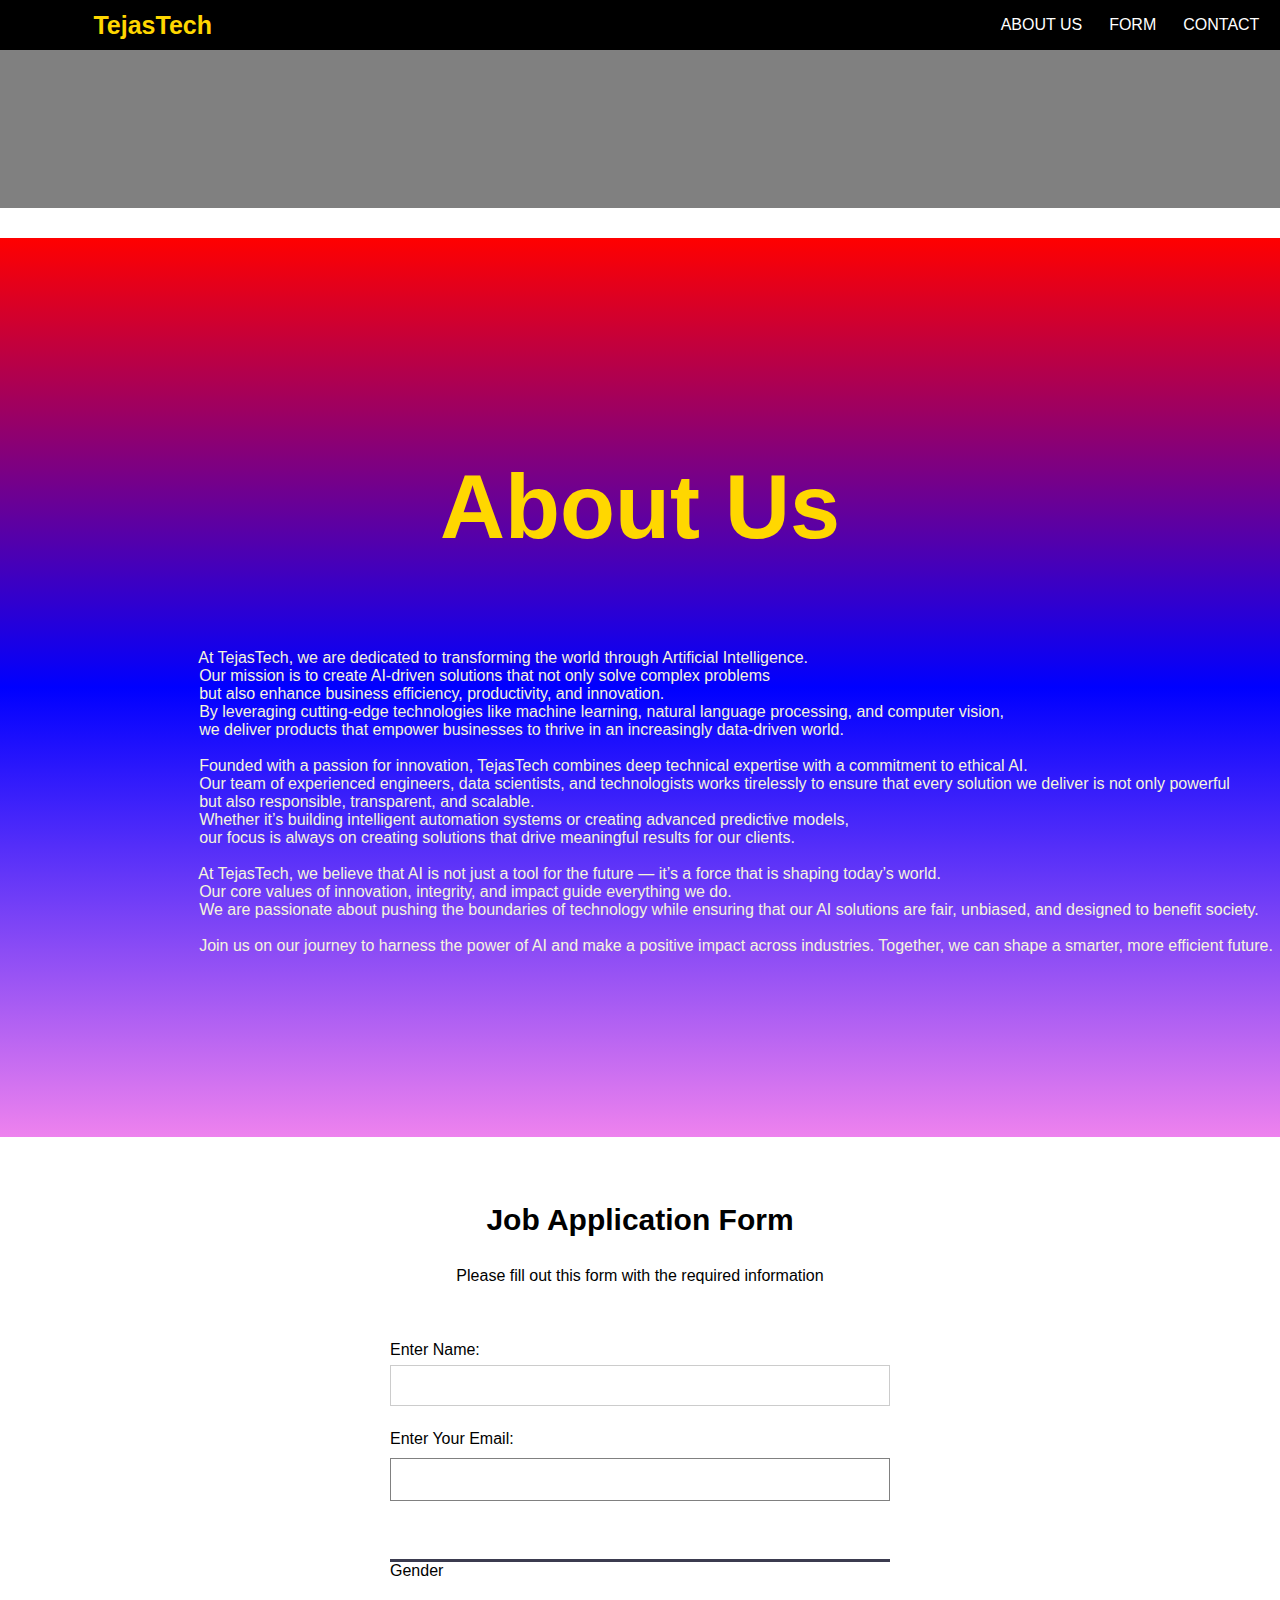
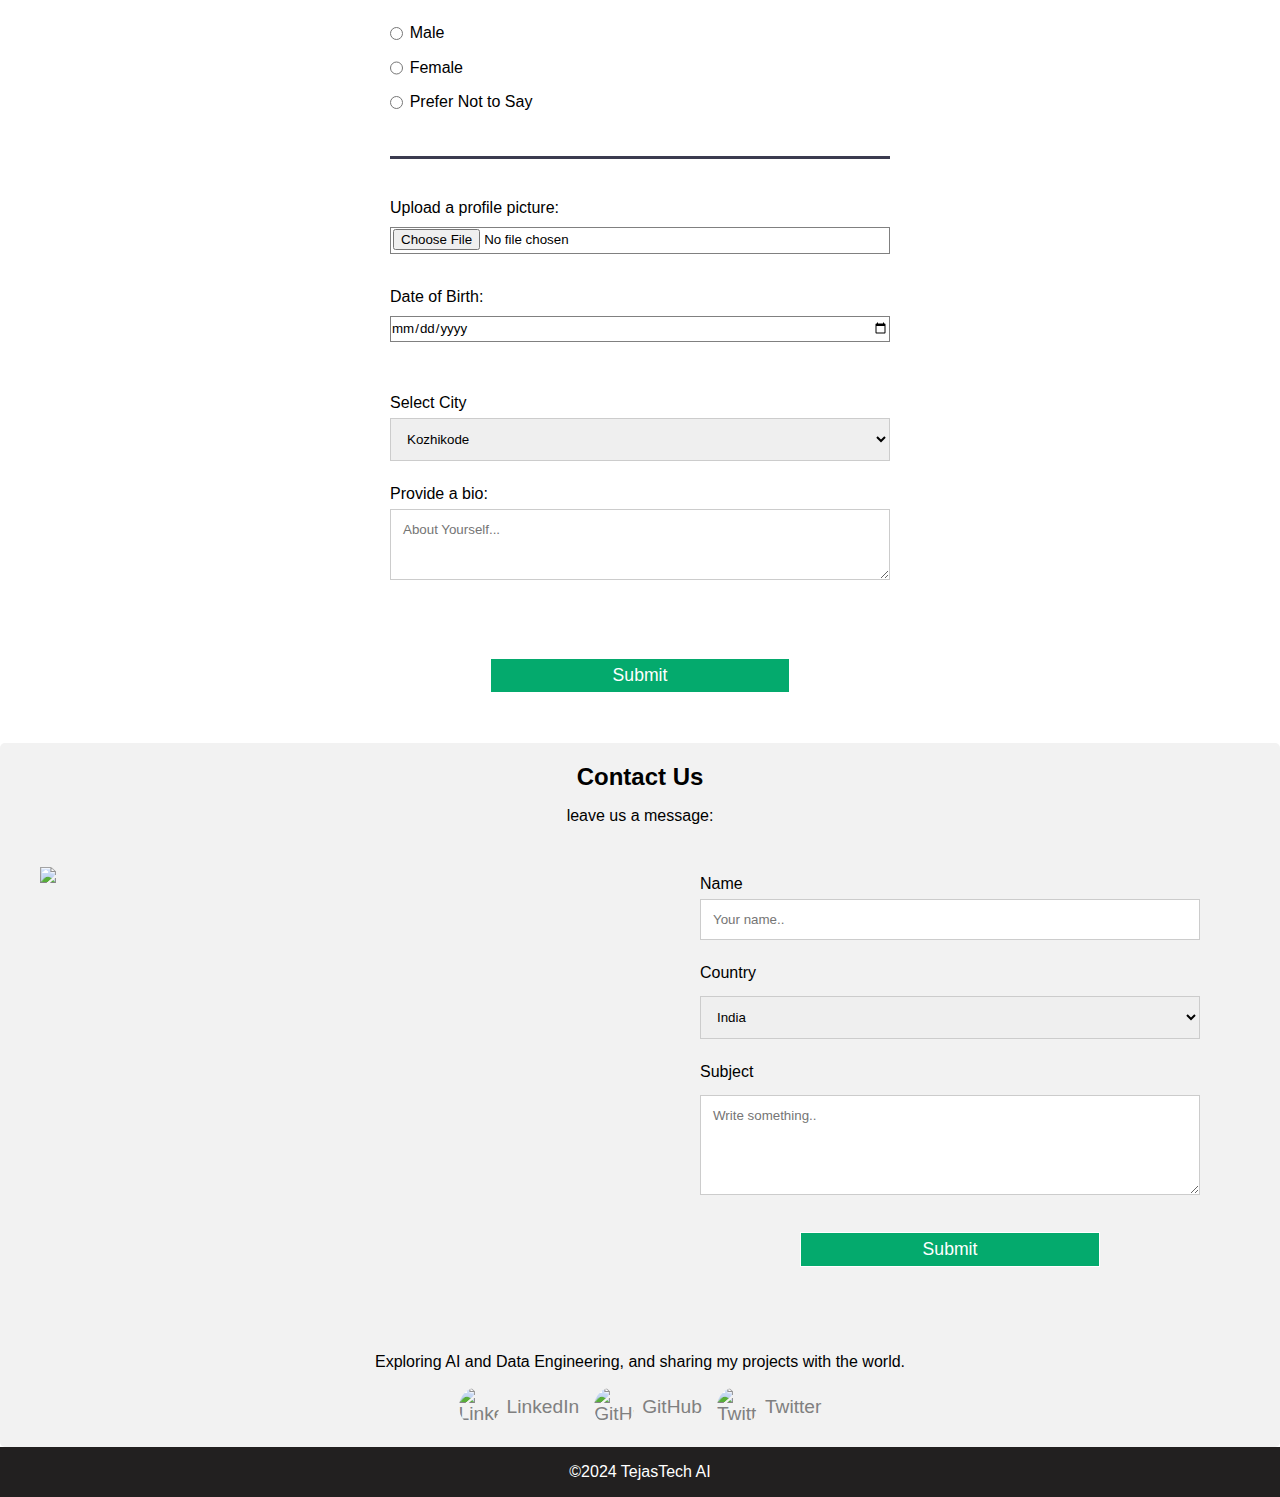
==== index.html @ 49c5ccfa "Update index.html" ====
<!DOCTYPE html>
<html lang="en">
    <head>
        <meta charset="UTF-8">
        <meta name="viewport" content="width=device-width, initial-scale=1.0">
        <title>Job Application</title>
        <link rel="stylesheet" href="job.css">
    </head>
    <body>
        <div class="image-container">
            <img src="https://media.istockphoto.com/id/1346944001/photo/close-up-of-co-workers-stacking-their-hands-together.jpg?s=612x612&w=0&k=20&c=lidJcFUSR3rkMt4B0yoNwH55lz3sth9o2280keqBXGE=">
            <div class="content">
                <h2>Success by Working Together in a Team</h2>
                <p>"Teamwork breeds success by combining diverse talents and perspectives, 
                    turning individual efforts into collective achievements, 
                    and ensuring that together, we reach goals impossible alone."</p>
            </div>
            <header>
                <h1 class="tejas">TejasTech</h1>
              <nav>
                <ul>
                  <li><a href="#about_us"accesskey="a">ABOUT US</a></li>
                  <li><a href="#application-form"accesskey="b">FORM</a></li>
                  <li><a href="#contact_us"accesskey="c">CONTACT </a></li>
                </ul>
              </nav>
              </header>
        </div>
        <div class="about_us"id="about_us">
            <h1>About Us</h1>
            <pre>
                At TejasTech, we are dedicated to transforming the world through Artificial Intelligence.
                Our mission is to create AI-driven solutions that not only solve complex problems 
                but also enhance business efficiency, productivity, and innovation.
                By leveraging cutting-edge technologies like machine learning, natural language processing, and computer vision, 
                we deliver products that empower businesses to thrive in an increasingly data-driven world.

                Founded with a passion for innovation, TejasTech combines deep technical expertise with a commitment to ethical AI. 
                Our team of experienced engineers, data scientists, and technologists works tirelessly to ensure that every solution we deliver is not only powerful 
                but also responsible, transparent, and scalable.
                Whether it’s building intelligent automation systems or creating advanced predictive models, 
                our focus is always on creating solutions that drive meaningful results for our clients.

                At TejasTech, we believe that AI is not just a tool for the future — it’s a force that is shaping today’s world.
                Our core values of innovation, integrity, and impact guide everything we do. 
                We are passionate about pushing the boundaries of technology while ensuring that our AI solutions are fair, unbiased, and designed to benefit society.
            
                Join us on our journey to harness the power of AI and make a positive impact across industries. Together, we can shape a smarter, more efficient future.


                </pre>
        </div><br><br>
        <h1 id="application-form">Job Application Form</h1>
        <p>Please fill out this form with the required information</p>
        <form action="">
                <fieldset>
                    <label for="last-name">Enter Name: <input id="last-name" name="last-name" type="text" required /></label>
                    <label for="email">Enter Your Email: <input id="email"name="email" type="email" required /></label><br>
                    </fieldset>
                    <fieldset>
                        <legend>Gender</legend>
                        <label for="gender"><input id="gender" type="radio" name="male" class="inline">Male</label>
                        <label for="gender"><input id="gender" type="radio" name="female" class="inline">Female</label>
                        <label for="gender"><input id="gender" type="radio" name="Prefer not to say" class="inline">Prefer Not to Say</label>
                    </fieldset>
                      <fieldset>
                    <label for="profile-picture">Upload a profile picture:<input id="profile-picture" type="file"name="file" /></label><br>
                    <label for="birthday">Date of Birth:<input type="date" id="birthday" name="birthday" /></label><br><br>
                    <label for="address">Select City
                        <select>
                            <option value="kozhikode">Kozhikode</option>
                            <option value="Agra">Agra</option>
                            <option value="Milan">Milan</option>
                            <option value="newyork">New York</option>
                            <option value="Manchester">Manchester</option>
                            <option value="Jalandhar">Jalandhar</option>
                            <option value="Mumbai">Mumbai</option>
                        </select>
                    </label>
                    <label for="bio">Provide a bio:
                    <textarea id="bio" name="bio" rows="3" cols="30"placeholder="About Yourself..."></textarea>
                    </label>
                </fieldset>
                <input type="submit" value="Submit" />
            </fieldset>
        </form>
        <div class="container"id="contact_us">
            <div style="text-align:center">
                <h2>Contact Us</h2>
                <p>leave us a message:</p>
            </div>
            <div class="row">
                <div class="column">
                    <img src="https://burst.shopifycdn.com/photos/contact-us-image.jpg?width=1000&format=pjpg&exif=0&iptc=0"style="width:100%">
                </div>
                <div class="column">
                    <form action>
                        <label for="name">Name<input type="text" id="name" name="name"placeholder="Your name.." required></label> 
                        <label for="country">Country</label>
                        <select id="country" name="country">
                            <option value="india">India</option>
                            <option value="australia">Australia</option>
                            <option value="canada">Canada</option>
                            <option value="usa">USA</option>
                        </select>
                        <label for="subject">Subject</label>
                        <textarea id="subject" name="subject"placeholder="Write something.."style="height:100px"></textarea>
                        <input type="submit" value="Submit">
                    </form>
                </div>
            </div>
            <section id="home-section">
                <div class="overlay">
                    
                    <p>Exploring AI and Data Engineering, and sharing my projects with the world.</p>
                    <div class="social-links">
                        <a href="https://www.linkedin.com/in/tejas-tp-/" target="_blank">
                            <img src="https://encrypted-tbn0.gstatic.com/images?q=tbn:ANd9GcRokEYt0yyh6uNDKL8uksVLlhZ35laKNQgZ9g&s" alt="LinkedIn logo" class="social-icon"> LinkedIn
                        </a>
                        <a href="https://github.com/LegendTejas" target="_blank">
                            <img src="https://www.dockhunt.com/_next/image?url=https%3A%2F%2Fdockhunt-images.nyc3.cdn.digitaloceanspaces.com%2F69257cb2-1b88-4d76-ae6b-5ef6469d1a23&w=384&q=75" alt="GitHub logo" class="social-icon"> GitHub
                        </a>
                        <a href="https://x.com/tejastp_09" target="_blank">
                            <img src="https://img.freepik.com/premium-vector/new-twitter-logo-x-2023-twitter-x-logo-official-vector-download_691560-10797.jpg?semt=ais_hybrid" alt="Twitter logo" class="social-icon"> Twitter
                        </a>
                    </div>
                </div>
            </section>  
        </div>
                 <script>
            // Form validation script
            document.getElementById("jobForm").addEventListener("submit", function(event) {
                event.preventDefault(); // Prevent form submission
                
                // Clear previous error messages
                const errorMessages = document.querySelectorAll(".error-message");
                errorMessages.forEach(msg => msg.remove());
                
                let hasError = false;

                // Get all form fields
                const nameField = document.getElementById("last-name");
                const emailField = document.getElementById("email");
                const bioField = document.getElementById("bio");
                const genderFields = document.querySelectorAll('input[name="gender"]');
                const profilePictureField = document.getElementById("profile-picture");
                const dobField = document.getElementById("birthday");
                const cityField = document.getElementById("city");

                // Validation function to show error messages
                function showError(field, message) {
                    const error = document.createElement("p");
                    error.className = "error-message";
                    error.textContent = message;
                    field.parentNode.insertBefore(error, field.nextSibling);
                    hasError = true;
                }

                // Validate each field
                if (!nameField.value.trim()) {
                    showError(nameField, "Please enter your name.");
                }

                if (!emailField.value.trim()) {
                    showError(emailField, "Please enter your email.");
                }

                if (!bioField.value.trim()) {
                    showError(bioField, "Please provide a bio.");
                }

                let genderSelected = false;
                genderFields.forEach(field => {
                    if (field.checked) {
                        genderSelected = true;
                    }
                });
                if (!genderSelected) {
                    showError(genderFields[0].closest('fieldset'), "Please select your gender.");
                }

                if (!profilePictureField.value.trim()) {
                    showError(profilePictureField, "Please upload a profile picture.");
                }

                if (!dobField.value.trim()) {
                    showError(dobField, "Please enter your date of birth.");
                }

                if (!cityField.value.trim()) {
                    showError(cityField, "Please select your city.");
                }

                // If there are no errors, show success message
                if (!hasError) {
                    alert("Form submitted successfully!");
                    // You can add further processing here (e.g., submitting the form to a server)
                }
            });
        </script> 
        <footer><p>©2024 TejasTech AI</p></footer>
        
    </body>
</html>
---- job.css ----
* {
  margin: 0;
  padding: 0;
  font-family: 'Poppins', sans-serif;
}
@media (prefers-reduced-motion: no-preference) {
  * {
    scroll-behavior: smooth;
  }
}
.image-container {
  background-color: grey;
}

.image-container img {
  width: 100%;
  height: 60%;
  opacity: 0.4;
}

.content {
  top: 50%;
  left: 50%;
  transform: translate(1px, -300%);
  color: white;
  font-size: 30px;
  text-align: center;

}

.about_us {
  color: beige;
  padding: 10%;
  border: none;
  font-family: 'Segoe UI', Tahoma, Geneva, Verdana, sans-serif;
  background-image: linear-gradient(red, blue, violet);
}

.about_us h1 {
  font-size: 90px;
}

h1,
p {
  margin: 1em auto;
  text-align: center;
}

h1 {
  color: gold;
  font-size: 25px;
  text-align:center;
}
.tejas{
  margin-right: 60%;
}
header {
  width: 100%;
  height: 50px;
  background-color: #000;
  display: flex;
  justify-content: space-between;
  align-items:center;
  position: fixed;
  top: 0;
}

nav {
  width: 50%;
  max-width: 300px;
  height: 50px;
}

nav ul{
  display: flex;
  justify-content: space-evenly;
  flex-wrap: wrap;
  align-items: center;
  padding-inline-start: 0;
  margin-block: 0;
  height: 100%;
}

nav ul li {
  color: #fff;
  margin: 0 0.2rem;
  padding: 0.2rem;
  display: block;
}

nav ul li:hover {
  color:black;
  cursor: pointer;
  background-color: rgb(242, 242, 242);
}

li a{
  color: inherit;
  text-decoration: none;
}
#application-form {
  color: black;
  font-weight: 790;
  font-size: 30px;
}

form {
  width: 60vw;
  max-width: 500px;
  min-width: 300px;
  margin: 0 auto;
  padding-bottom: 2em;
}

fieldset {
  border: none;
  padding: 2rem 0;
  border-bottom: 3px solid rgb(59, 59, 79);
}

fieldset:last-of-type {
  border-bottom: none;
}

label {
  display: block;
  margin: 0.5rem 0;
}

input,
textarea,
select {
  margin: 10px 0 0 0;
  width: 100%;
  min-height: 2em;
}

input,
textarea {
  background-color: white;
  border: 1px solid grey;
  color: black;
}
input[type="email"]{
padding: 13px;
}
.inline {
  width: unset;
  margin: 0 0.5em 0 0;
  vertical-align: middle;
}

input[type="file"] {
  padding: 1px 2px;
}

.inline {
  display: inline;
}

a {
  color: rgb(0, 174, 255);
}

body {
  font-family: Arial, Helvetica, sans-serif;
}

* {
  box-sizing: border-box;
}

/* Style inputs */
input[type=text],
select,
textarea {
  width: 100%;
  padding: 12px;
  border: 1px solid rgb(204, 204, 204);
  margin-top: 6px;
  margin-bottom: 16px;
  resize: vertical;
}

input[type="submit"] {
  display: block;
  width: 60%;
  margin: 1em auto;
  height: 2em;
  font-size: 1.1rem;
  color: white;
  background-color: rgb(4, 170, 109);
  border-color: white;
  min-width: 300px;
}

input[type=submit]:hover {
  background-color: rgb(69, 160, 73);
}

/* Style the container/contact section */
.container {
  border-radius: 5px;
  background-color: rgb(242, 242, 242);
  padding: 20px;
}

/* Create two columns that float next to eachother */
.column {
  float: left;
  width: 50%;
  margin-top: 6px;
  padding: 20px;
}

/* Clear floats after the columns */
.row:after {
  content: "";
  display: table;
  clear: both;
}
.social-links {
  display: flex;
  gap: 15px;
  justify-content: center;
  margin-top: 1em;
}

.social-links a {
  color: grey;
  font-size: 1.2em;
  text-decoration: none;
  display: flex;
  align-items: center;
  gap: 8px;
  transition: color 0.3s;
}

.social-icon {
  width: 40px;
  height: 40px;
  border-radius: 50%;
}

.social-links a:hover {
  color: red;
}
footer{
  background-color:rgb(34, 32, 32);
  padding: 0.1px;
  color:white;
  text-align: center;
}
.error-message {
    color: red;
    font-size: 0.9em;
    margin-top: 5px;
}
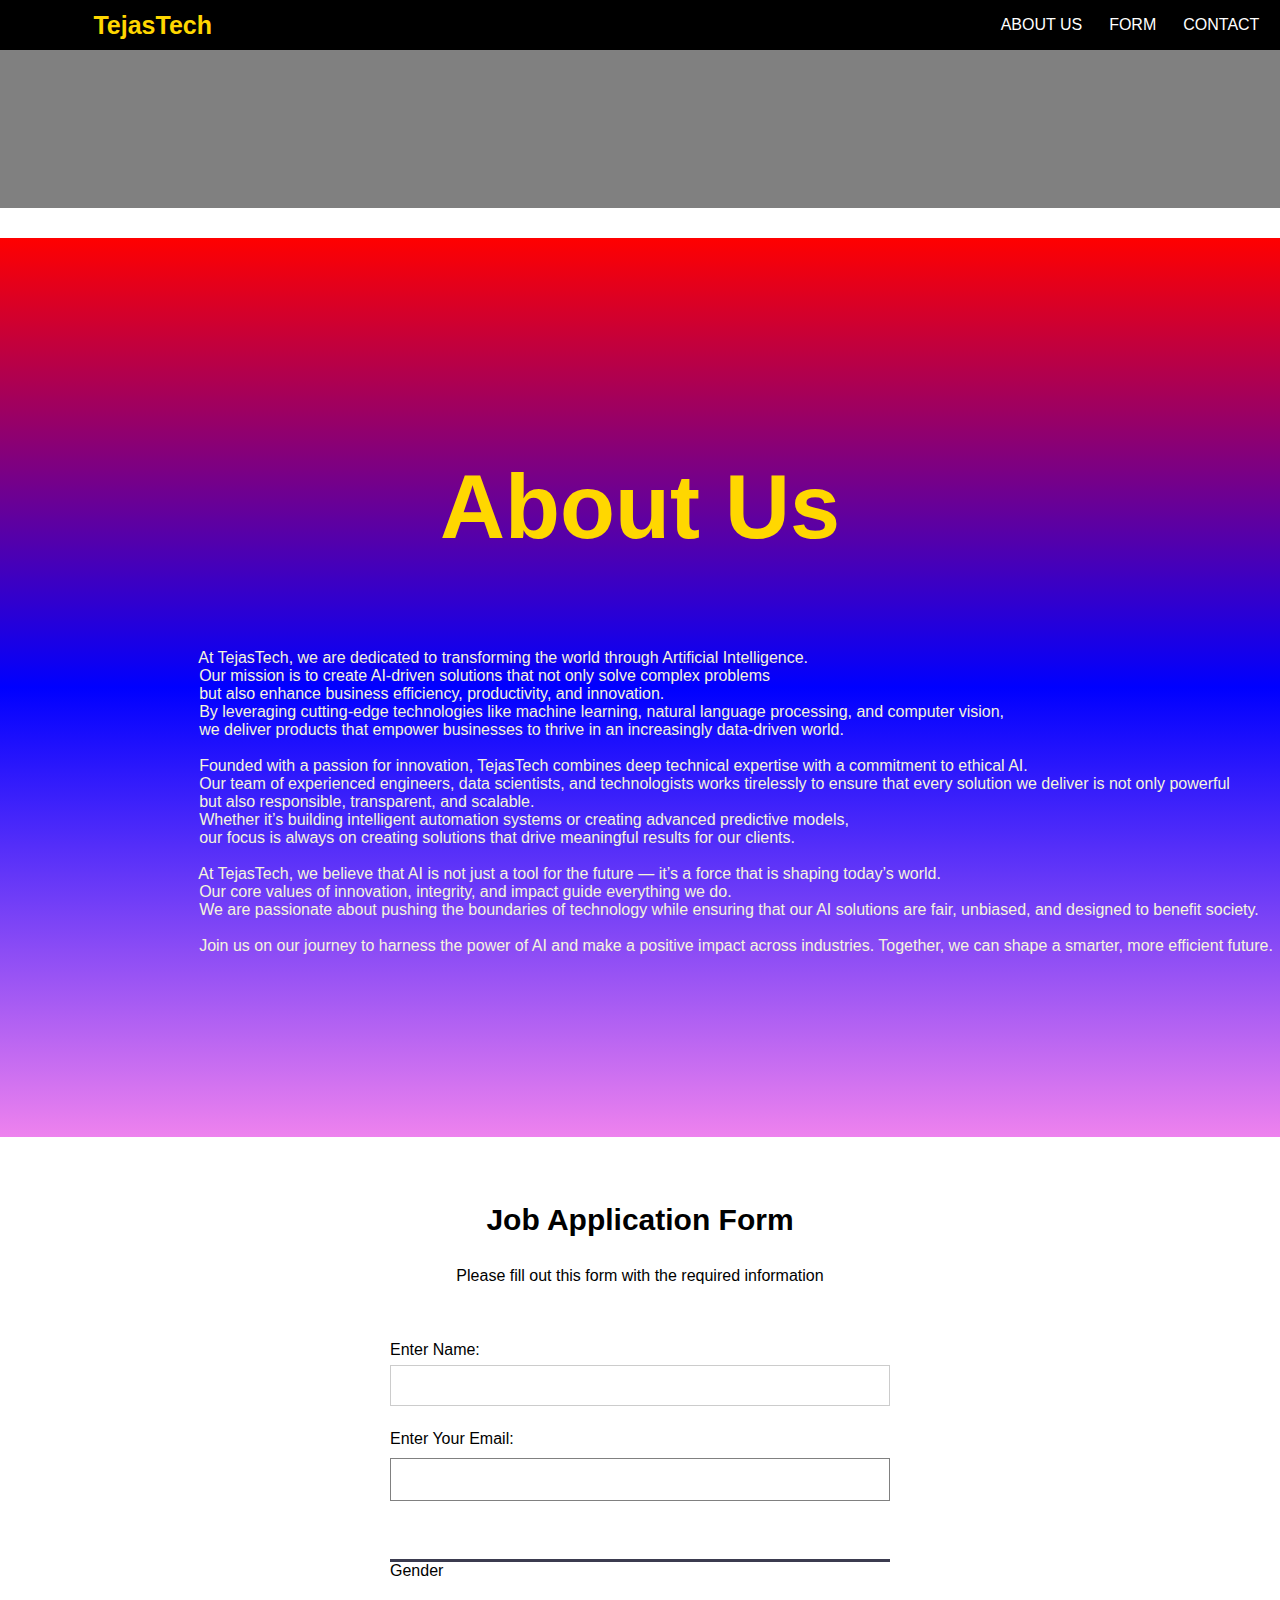
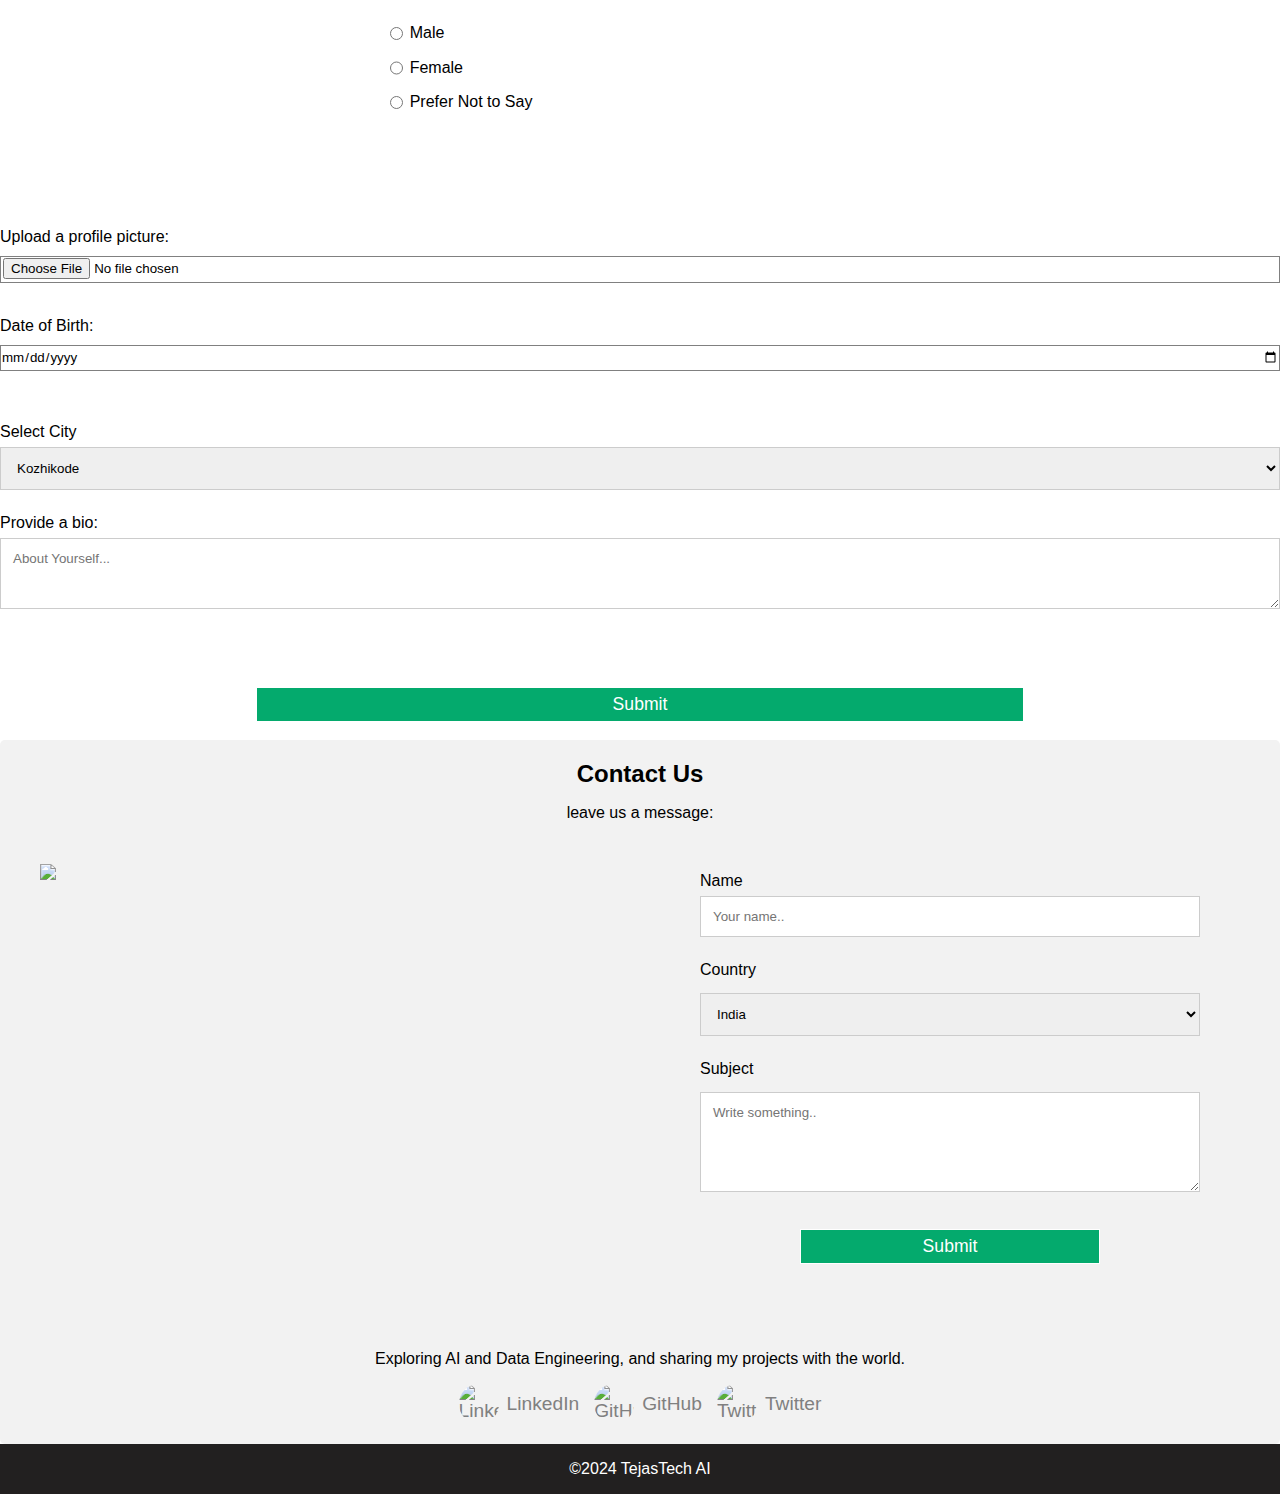
==== commit 7cc47bb3: "Update index.html" ====
--- a/index.html
+++ b/index.html
@@ -59,9 +59,11 @@
                     </fieldset>
                     <fieldset>
                         <legend>Gender</legend>
-                        <label for="gender"><input id="gender" type="radio" name="male" class="inline">Male</label>
-                        <label for="gender"><input id="gender" type="radio" name="female" class="inline">Female</label>
-                        <label for="gender"><input id="gender" type="radio" name="Prefer not to say" class="inline">Prefer Not to Say</label>
+                        <form>
+                        <label for="gender"><input id="gender" type="radio" name="gender" class="inline">Male</label>
+                        <label for="gender"><input id="gender" type="radio" name="gender" class="inline">Female</label>
+                        <label for="gender"><input id="gender" type="radio" name="gender" class="inline">Prefer Not to Say</label>
+                        </form>
                     </fieldset>
                       <fieldset>
                     <label for="profile-picture">Upload a profile picture:<input id="profile-picture" type="file"name="file" /></label><br>
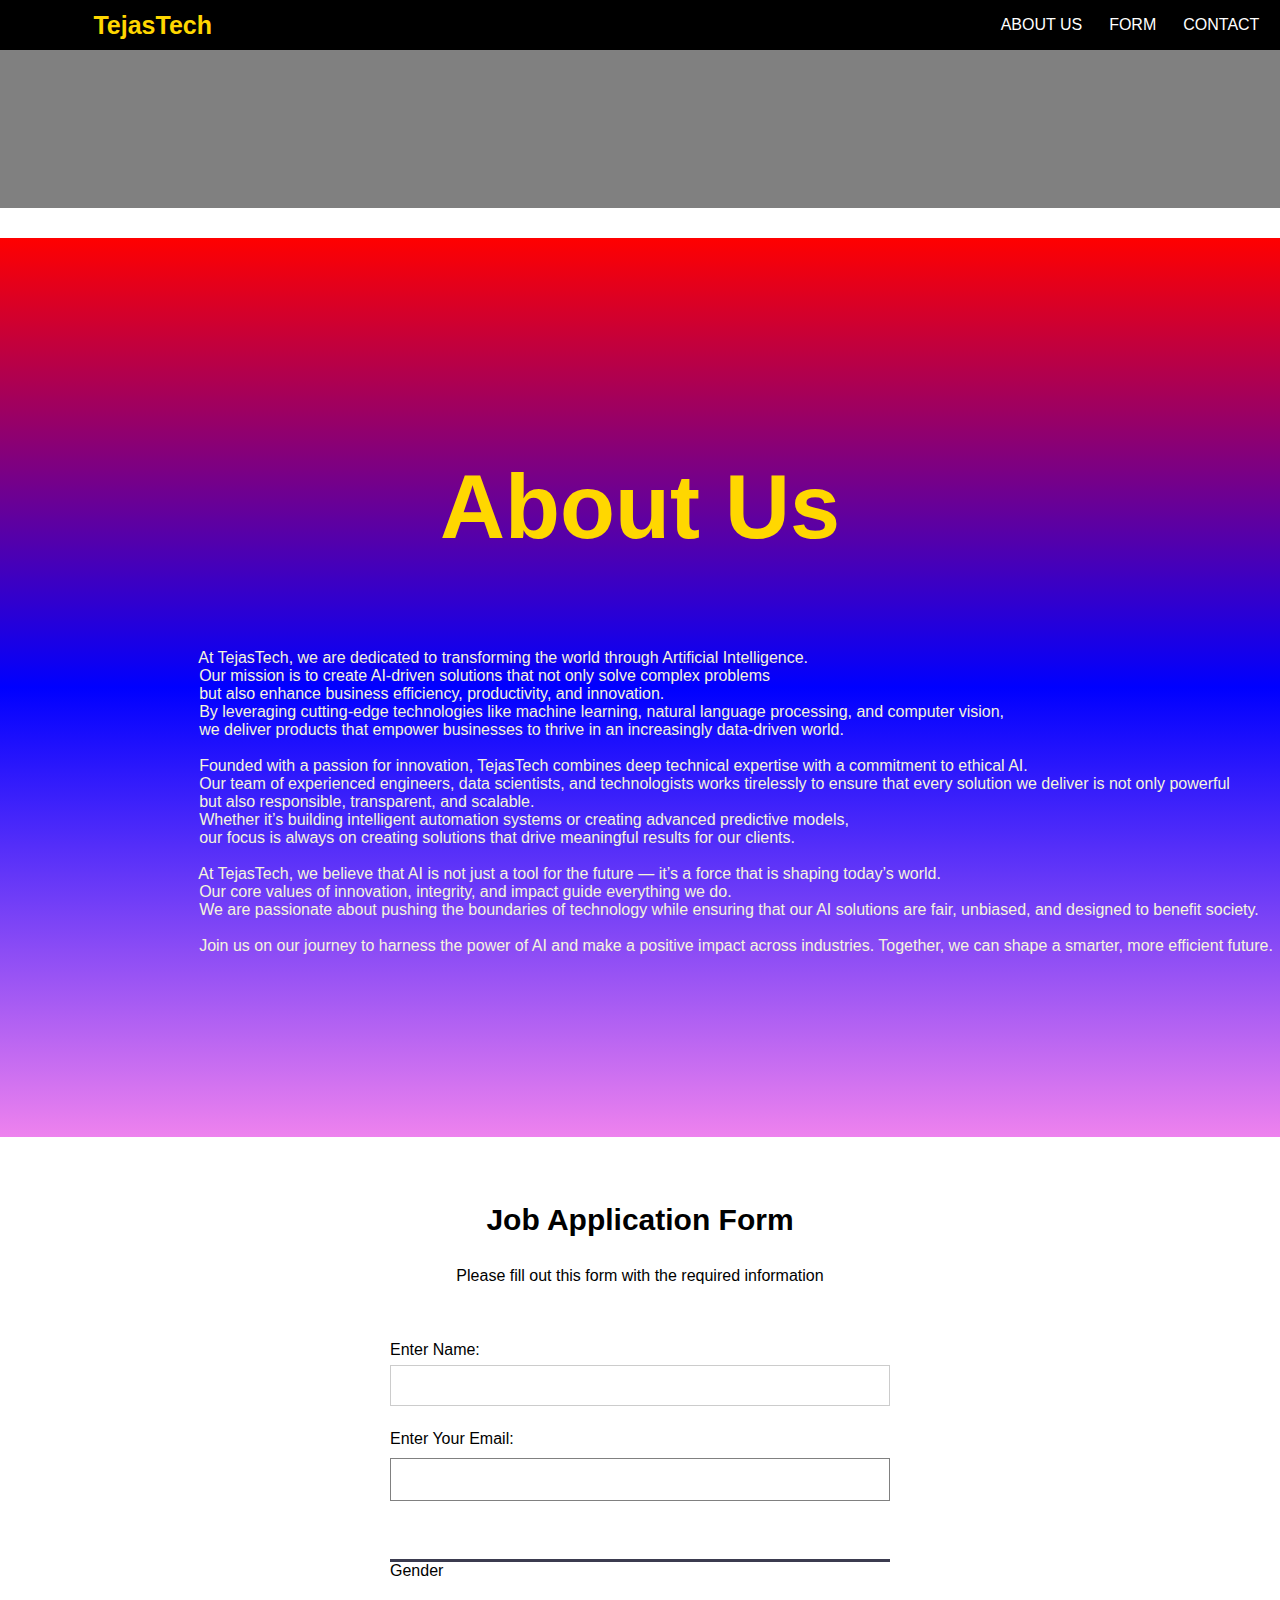
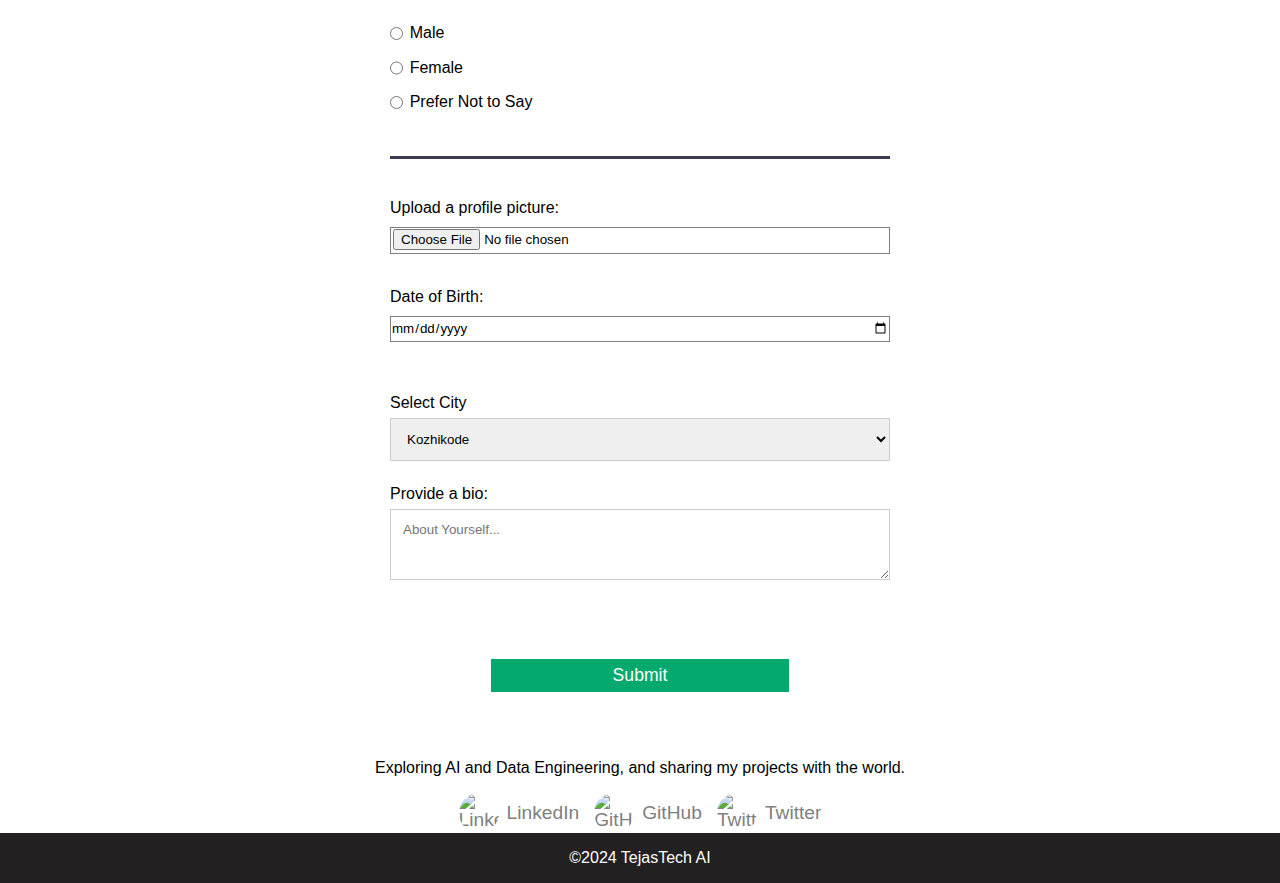
==== commit bd88b8b6: "Update index.html" ====
--- a/index.html
+++ b/index.html
@@ -52,63 +52,38 @@
         </div><br><br>
         <h1 id="application-form">Job Application Form</h1>
         <p>Please fill out this form with the required information</p>
-        <form action="">
-                <fieldset>
-                    <label for="last-name">Enter Name: <input id="last-name" name="last-name" type="text" required /></label>
-                    <label for="email">Enter Your Email: <input id="email"name="email" type="email" required /></label><br>
-                    </fieldset>
-                    <fieldset>
-                        <legend>Gender</legend>
-                        <form>
-                        <label for="gender"><input id="gender" type="radio" name="gender" class="inline">Male</label>
-                        <label for="gender"><input id="gender" type="radio" name="gender" class="inline">Female</label>
-                        <label for="gender"><input id="gender" type="radio" name="gender" class="inline">Prefer Not to Say</label>
-                        </form>
-                    </fieldset>
-                      <fieldset>
-                    <label for="profile-picture">Upload a profile picture:<input id="profile-picture" type="file"name="file" /></label><br>
-                    <label for="birthday">Date of Birth:<input type="date" id="birthday" name="birthday" /></label><br><br>
-                    <label for="address">Select City
-                        <select>
-                            <option value="kozhikode">Kozhikode</option>
-                            <option value="Agra">Agra</option>
-                            <option value="Milan">Milan</option>
-                            <option value="newyork">New York</option>
-                            <option value="Manchester">Manchester</option>
-                            <option value="Jalandhar">Jalandhar</option>
-                            <option value="Mumbai">Mumbai</option>
-                        </select>
-                    </label>
-                    <label for="bio">Provide a bio:
-                    <textarea id="bio" name="bio" rows="3" cols="30"placeholder="About Yourself..."></textarea>
-                    </label>
-                </fieldset>
-                <input type="submit" value="Submit" />
-            </fieldset>
-        </form>
-        <div class="container"id="contact_us">
-            <div style="text-align:center">
-                <h2>Contact Us</h2>
-                <p>leave us a message:</p>
-            </div>
-            <div class="row">
-                <div class="column">
-                    <img src="https://burst.shopifycdn.com/photos/contact-us-image.jpg?width=1000&format=pjpg&exif=0&iptc=0"style="width:100%">
-                </div>
-                <div class="column">
-                    <form action>
-                        <label for="name">Name<input type="text" id="name" name="name"placeholder="Your name.." required></label> 
-                        <label for="country">Country</label>
-                        <select id="country" name="country">
-                            <option value="india">India</option>
-                            <option value="australia">Australia</option>
-                            <option value="canada">Canada</option>
-                            <option value="usa">USA</option>
-                        </select>
-                        <label for="subject">Subject</label>
-                        <textarea id="subject" name="subject"placeholder="Write something.."style="height:100px"></textarea>
-                        <input type="submit" value="Submit">
-                    </form>
+        <form action="" id="jobForm">
+    <fieldset>
+        <label for="last-name">Enter Name: <input id="last-name" name="last-name" type="text" required /></label>
+        <label for="email">Enter Your Email: <input id="email" name="email" type="email" required /></label><br>
+    </fieldset>
+    <fieldset>
+        <legend>Gender</legend>
+        <label for="gender-male"><input id="gender-male" type="radio" name="gender" value="Male" class="inline">Male</label>
+        <label for="gender-female"><input id="gender-female" type="radio" name="gender" value="Female" class="inline">Female</label>
+        <label for="gender-prefer-not-say"><input id="gender-prefer-not-say" type="radio" name="gender" value="Prefer Not to Say" class="inline">Prefer Not to Say</label>
+    </fieldset>
+    <fieldset>
+        <label for="profile-picture">Upload a profile picture:<input id="profile-picture" type="file" name="file" /></label><br>
+        <label for="birthday">Date of Birth:<input type="date" id="birthday" name="birthday" /></label><br><br>
+        <label for="city">Select City
+            <select id="city" name="city">
+                <option value="kozhikode">Kozhikode</option>
+                <option value="agra">Agra</option>
+                <option value="milan">Milan</option>
+                <option value="newyork">New York</option>
+                <option value="manchester">Manchester</option>
+                <option value="jalandhar">Jalandhar</option>
+                <option value="mumbai">Mumbai</option>
+            </select>
+        </label>
+        <label for="bio">Provide a bio:
+            <textarea id="bio" name="bio" rows="3" cols="30" placeholder="About Yourself..."></textarea>
+        </label>
+    </fieldset>
+    <input type="submit" value="Submit" />
+</form>
+
                 </div>
             </div>
             <section id="home-section">
@@ -131,74 +106,75 @@
         </div>
                  <script>
             // Form validation script
-            document.getElementById("jobForm").addEventListener("submit", function(event) {
-                event.preventDefault(); // Prevent form submission
-                
-                // Clear previous error messages
-                const errorMessages = document.querySelectorAll(".error-message");
-                errorMessages.forEach(msg => msg.remove());
-                
-                let hasError = false;
+document.getElementById("jobForm").addEventListener("submit", function(event) {
+    event.preventDefault(); // Prevent form submission
+    
+    // Clear previous error messages
+    const errorMessages = document.querySelectorAll(".error-message");
+    errorMessages.forEach(msg => msg.remove());
+    
+    let hasError = false;
 
-                // Get all form fields
-                const nameField = document.getElementById("last-name");
-                const emailField = document.getElementById("email");
-                const bioField = document.getElementById("bio");
-                const genderFields = document.querySelectorAll('input[name="gender"]');
-                const profilePictureField = document.getElementById("profile-picture");
-                const dobField = document.getElementById("birthday");
-                const cityField = document.getElementById("city");
+    // Get all form fields
+    const nameField = document.getElementById("last-name");
+    const emailField = document.getElementById("email");
+    const bioField = document.getElementById("bio");
+    const genderFields = document.querySelectorAll('input[name="gender"]');
+    const profilePictureField = document.getElementById("profile-picture");
+    const dobField = document.getElementById("birthday");
+    const cityField = document.getElementById("city");
 
-                // Validation function to show error messages
-                function showError(field, message) {
-                    const error = document.createElement("p");
-                    error.className = "error-message";
-                    error.textContent = message;
-                    field.parentNode.insertBefore(error, field.nextSibling);
-                    hasError = true;
-                }
+    // Validation function to show error messages
+    function showError(field, message) {
+        const error = document.createElement("p");
+        error.className = "error-message";
+        error.textContent = message;
+        field.parentNode.insertBefore(error, field.nextSibling);
+        hasError = true;
+    }
 
-                // Validate each field
-                if (!nameField.value.trim()) {
-                    showError(nameField, "Please enter your name.");
-                }
+    // Validate each field
+    if (!nameField.value.trim()) {
+        showError(nameField, "Please enter your name.");
+    }
 
-                if (!emailField.value.trim()) {
-                    showError(emailField, "Please enter your email.");
-                }
+    if (!emailField.value.trim()) {
+        showError(emailField, "Please enter your email.");
+    }
 
-                if (!bioField.value.trim()) {
-                    showError(bioField, "Please provide a bio.");
-                }
+    if (!bioField.value.trim()) {
+        showError(bioField, "Please provide a bio.");
+    }
 
-                let genderSelected = false;
-                genderFields.forEach(field => {
-                    if (field.checked) {
-                        genderSelected = true;
-                    }
-                });
-                if (!genderSelected) {
-                    showError(genderFields[0].closest('fieldset'), "Please select your gender.");
-                }
+    let genderSelected = false;
+    genderFields.forEach(field => {
+        if (field.checked) {
+            genderSelected = true;
+        }
+    });
+    if (!genderSelected) {
+        showError(genderFields[0].closest('fieldset'), "Please select your gender.");
+    }
 
-                if (!profilePictureField.value.trim()) {
-                    showError(profilePictureField, "Please upload a profile picture.");
-                }
+    if (!profilePictureField.value.trim()) {
+        showError(profilePictureField, "Please upload a profile picture.");
+    }
 
-                if (!dobField.value.trim()) {
-                    showError(dobField, "Please enter your date of birth.");
-                }
+    if (!dobField.value.trim()) {
+        showError(dobField, "Please enter your date of birth.");
+    }
 
-                if (!cityField.value.trim()) {
-                    showError(cityField, "Please select your city.");
-                }
+    if (!cityField.value.trim()) {
+        showError(cityField, "Please select your city.");
+    }
 
-                // If there are no errors, show success message
-                if (!hasError) {
-                    alert("Form submitted successfully!");
-                    // You can add further processing here (e.g., submitting the form to a server)
-                }
-            });
+    // If there are no errors, show success message
+    if (!hasError) {
+        alert("Form submitted successfully!");
+        // You can add further processing here (e.g., submitting the form to a server)
+    }
+});
+
         </script> 
         <footer><p>©2024 TejasTech AI</p></footer>
         
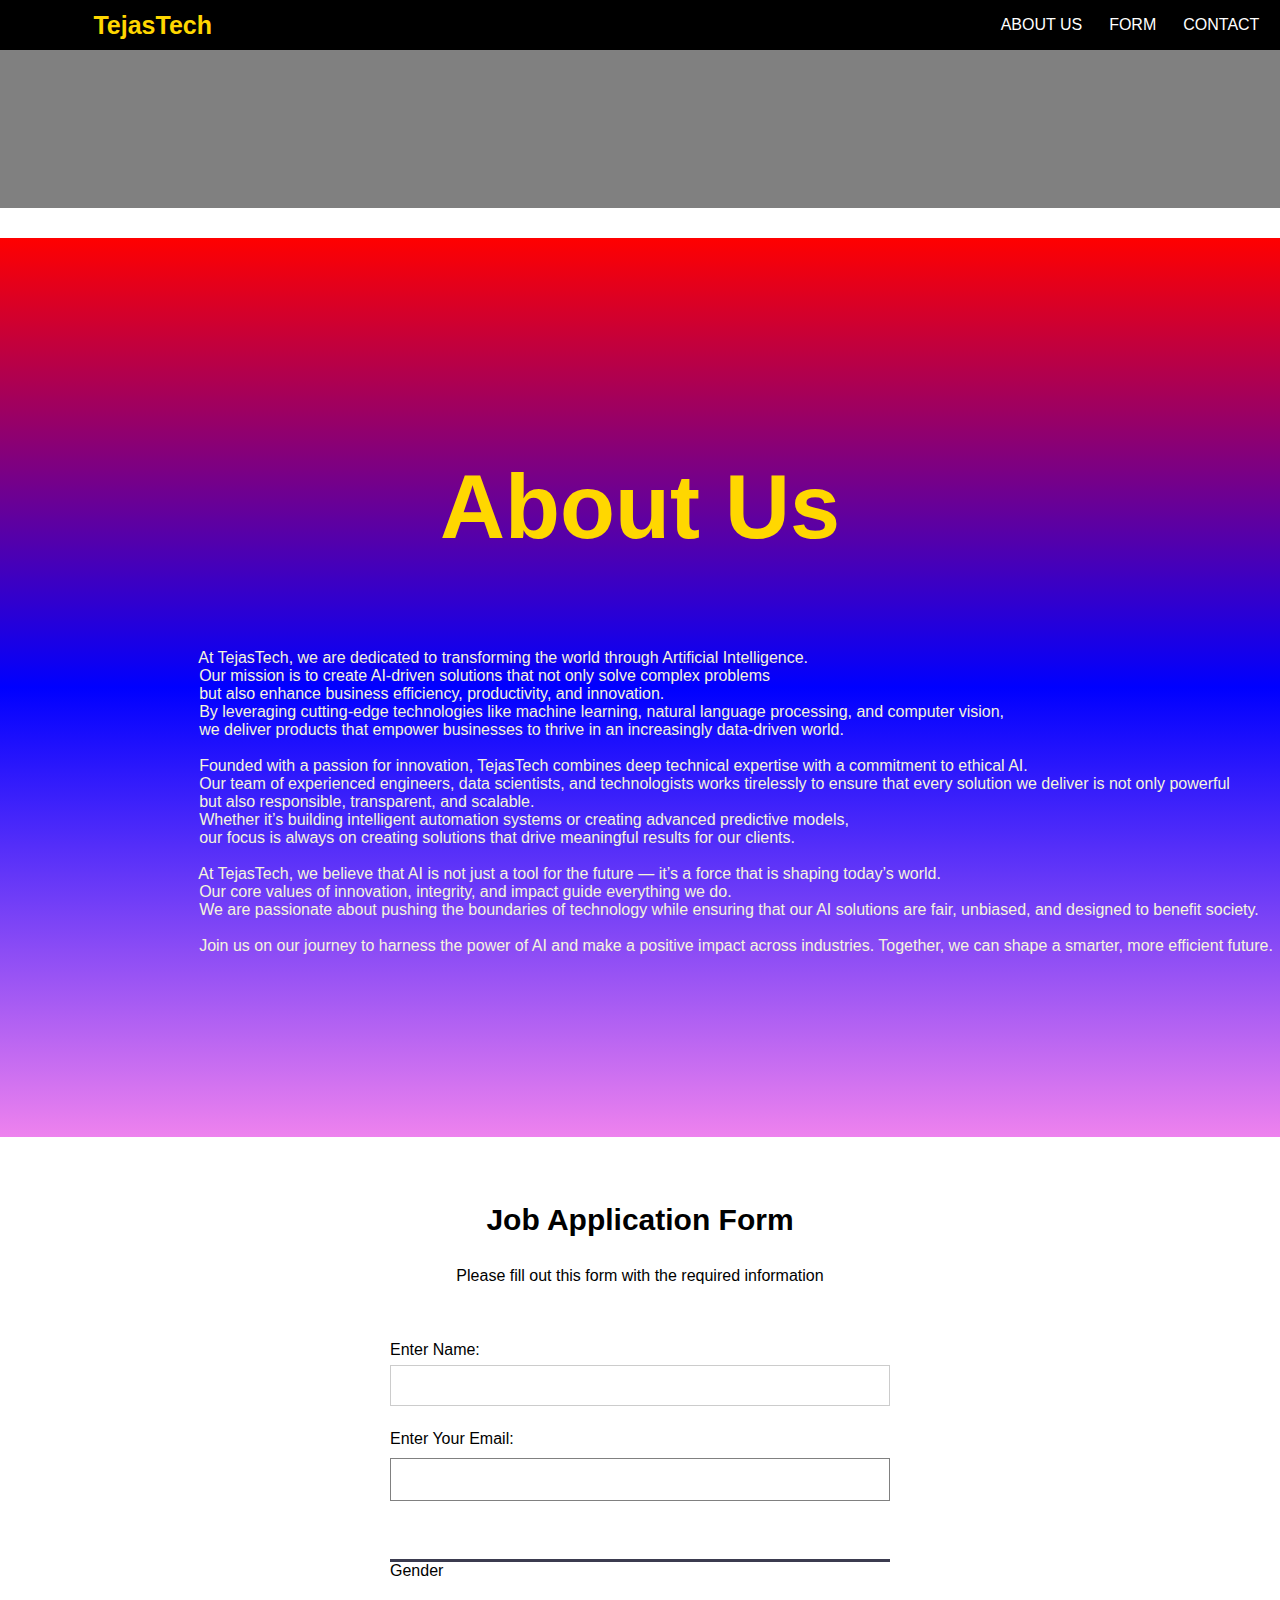
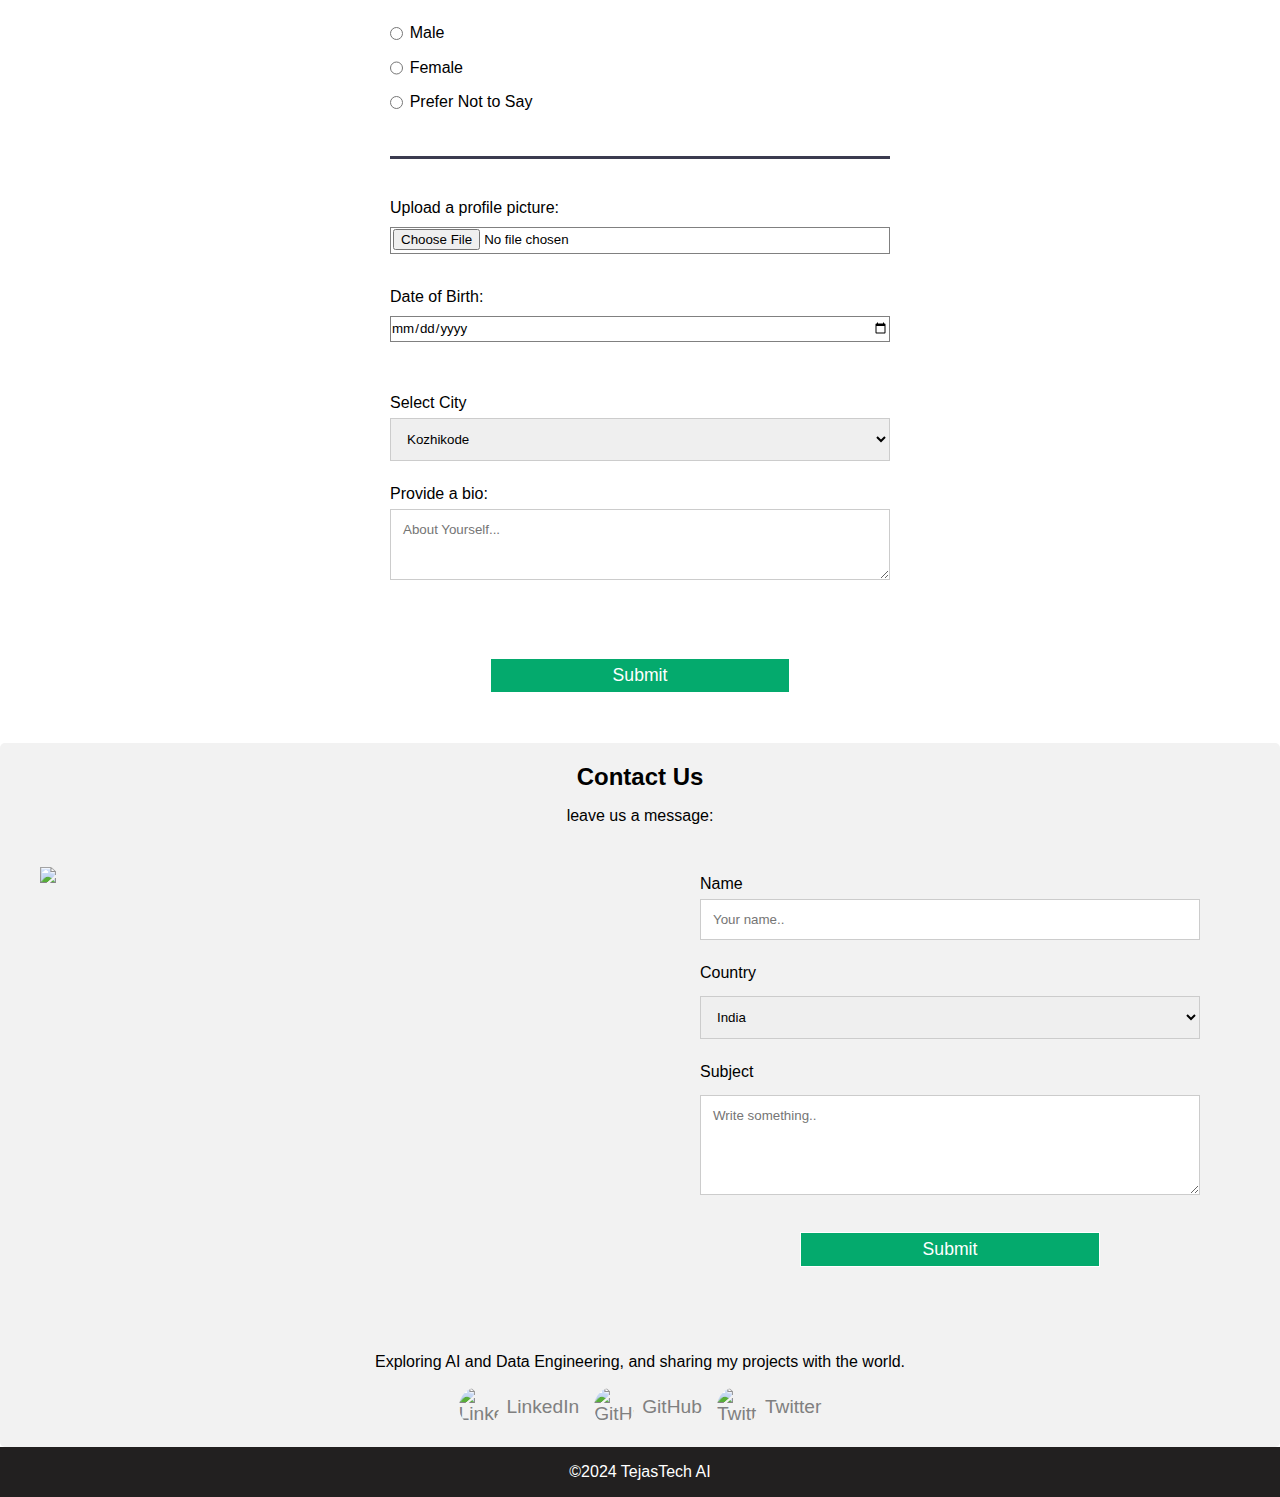
==== commit e8e0cfd0: "Update index.html" ====
--- a/index.html
+++ b/index.html
@@ -52,38 +52,61 @@
         </div><br><br>
         <h1 id="application-form">Job Application Form</h1>
         <p>Please fill out this form with the required information</p>
-        <form action="" id="jobForm">
-    <fieldset>
-        <label for="last-name">Enter Name: <input id="last-name" name="last-name" type="text" required /></label>
-        <label for="email">Enter Your Email: <input id="email" name="email" type="email" required /></label><br>
-    </fieldset>
-    <fieldset>
-        <legend>Gender</legend>
-        <label for="gender-male"><input id="gender-male" type="radio" name="gender" value="Male" class="inline">Male</label>
-        <label for="gender-female"><input id="gender-female" type="radio" name="gender" value="Female" class="inline">Female</label>
-        <label for="gender-prefer-not-say"><input id="gender-prefer-not-say" type="radio" name="gender" value="Prefer Not to Say" class="inline">Prefer Not to Say</label>
-    </fieldset>
-    <fieldset>
-        <label for="profile-picture">Upload a profile picture:<input id="profile-picture" type="file" name="file" /></label><br>
-        <label for="birthday">Date of Birth:<input type="date" id="birthday" name="birthday" /></label><br><br>
-        <label for="city">Select City
-            <select id="city" name="city">
-                <option value="kozhikode">Kozhikode</option>
-                <option value="agra">Agra</option>
-                <option value="milan">Milan</option>
-                <option value="newyork">New York</option>
-                <option value="manchester">Manchester</option>
-                <option value="jalandhar">Jalandhar</option>
-                <option value="mumbai">Mumbai</option>
-            </select>
-        </label>
-        <label for="bio">Provide a bio:
-            <textarea id="bio" name="bio" rows="3" cols="30" placeholder="About Yourself..."></textarea>
-        </label>
-    </fieldset>
-    <input type="submit" value="Submit" />
-</form>
-
+        <form action=""id="jobForm"> 
+                <fieldset>
+                    <label for="last-name">Enter Name: <input id="last-name" name="last-name" type="text" required /></label>
+                    <label for="email">Enter Your Email: <input id="email"name="email" type="email" required /></label><br>
+                    </fieldset>
+                    <fieldset>
+                        <legend>Gender</legend>
+                        <label for="gender"><input id="gender" type="radio" name="gender" class="inline">Male</label>
+                        <label for="gender"><input id="gender" type="radio" name="gender" class="inline">Female</label>
+                        <label for="gender"><input id="gender" type="radio" name="gender" class="inline">Prefer Not to Say</label>
+                    </fieldset>
+                      <fieldset>
+                    <label for="profile-picture">Upload a profile picture:<input id="profile-picture" type="file"name="file" /></label><br>
+                    <label for="birthday">Date of Birth:<input type="date" id="birthday" name="birthday" /></label><br><br>
+                    <label for="address">Select City
+                        <select>
+                            <option value="kozhikode">Kozhikode</option>
+                            <option value="Agra">Agra</option>
+                            <option value="Milan">Milan</option>
+                            <option value="newyork">New York</option>
+                            <option value="Manchester">Manchester</option>
+                            <option value="Jalandhar">Jalandhar</option>
+                            <option value="Mumbai">Mumbai</option>
+                        </select>
+                    </label>
+                    <label for="bio">Provide a bio:
+                    <textarea id="bio" name="bio" rows="3" cols="30"placeholder="About Yourself..."></textarea>
+                    </label>
+                </fieldset>
+                <input type="submit" value="Submit" />
+            </fieldset>
+        </form>
+        <div class="container"id="contact_us">
+            <div style="text-align:center">
+                <h2>Contact Us</h2>
+                <p>leave us a message:</p>
+            </div>
+            <div class="row">
+                <div class="column">
+                    <img src="https://burst.shopifycdn.com/photos/contact-us-image.jpg?width=1000&format=pjpg&exif=0&iptc=0"style="width:100%">
+                </div>
+                <div class="column">
+                    <form action>
+                        <label for="name">Name<input type="text" id="name" name="name"placeholder="Your name.." required></label> 
+                        <label for="country">Country</label>
+                        <select id="country" name="country">
+                            <option value="india">India</option>
+                            <option value="australia">Australia</option>
+                            <option value="canada">Canada</option>
+                            <option value="usa">USA</option>
+                        </select>
+                        <label for="subject">Subject</label>
+                        <textarea id="subject" name="subject"placeholder="Write something.."style="height:100px"></textarea>
+                        <input type="submit" value="Submit">
+                    </form>
                 </div>
             </div>
             <section id="home-section">
@@ -104,79 +127,91 @@
                 </div>
             </section>  
         </div>
-                 <script>
+        <script>
             // Form validation script
-document.getElementById("jobForm").addEventListener("submit", function(event) {
-    event.preventDefault(); // Prevent form submission
-    
-    // Clear previous error messages
-    const errorMessages = document.querySelectorAll(".error-message");
-    errorMessages.forEach(msg => msg.remove());
-    
-    let hasError = false;
-
-    // Get all form fields
-    const nameField = document.getElementById("last-name");
-    const emailField = document.getElementById("email");
-    const bioField = document.getElementById("bio");
-    const genderFields = document.querySelectorAll('input[name="gender"]');
-    const profilePictureField = document.getElementById("profile-picture");
-    const dobField = document.getElementById("birthday");
-    const cityField = document.getElementById("city");
-
-    // Validation function to show error messages
-    function showError(field, message) {
-        const error = document.createElement("p");
-        error.className = "error-message";
-        error.textContent = message;
-        field.parentNode.insertBefore(error, field.nextSibling);
-        hasError = true;
-    }
-
-    // Validate each field
-    if (!nameField.value.trim()) {
-        showError(nameField, "Please enter your name.");
-    }
-
-    if (!emailField.value.trim()) {
-        showError(emailField, "Please enter your email.");
-    }
-
-    if (!bioField.value.trim()) {
-        showError(bioField, "Please provide a bio.");
-    }
-
-    let genderSelected = false;
-    genderFields.forEach(field => {
-        if (field.checked) {
-            genderSelected = true;
-        }
-    });
-    if (!genderSelected) {
-        showError(genderFields[0].closest('fieldset'), "Please select your gender.");
-    }
-
-    if (!profilePictureField.value.trim()) {
-        showError(profilePictureField, "Please upload a profile picture.");
-    }
-
-    if (!dobField.value.trim()) {
-        showError(dobField, "Please enter your date of birth.");
-    }
-
-    if (!cityField.value.trim()) {
-        showError(cityField, "Please select your city.");
-    }
-
-    // If there are no errors, show success message
-    if (!hasError) {
-        alert("Form submitted successfully!");
-        // You can add further processing here (e.g., submitting the form to a server)
-    }
-});
-
-        </script> 
+            document.getElementById("jobForm").addEventListener("submit", function(event) {
+                // Prevent the form from being submitted right away
+                event.preventDefault();
+        
+                // Remove any previous error messages
+                const errorMessages = document.querySelectorAll(".error-message");
+                errorMessages.forEach(function(msg) {
+                    msg.remove();
+                });
+        
+                // Flag to track if there are errors
+                let hasError = false;
+        
+                // Access the form fields
+                const nameField = document.getElementById("last-name");
+                const emailField = document.getElementById("email");
+                const bioField = document.getElementById("bio");
+                const genderFields = document.querySelectorAll('input[name="gender"]');
+                const profilePictureField = document.getElementById("profile-picture");
+                const dobField = document.getElementById("birthday");
+                const cityField = document.getElementById("city");
+        
+                // Function to show an error message for a field
+                function showError(field, message) {
+                    const error = document.createElement("p");
+                    error.className = "error-message"; // Add a class to style error messages
+                    error.textContent = message; // Set the error message text
+                    field.parentNode.insertBefore(error, field.nextSibling); // Place error message after field
+                    hasError = true; // Mark that we have found an error
+                }
+        
+                // Check if each required field has been filled in
+        
+                // Name field check
+                if (!nameField.value.trim()) { // trim() removes whitespace
+                    showError(nameField, "Please enter your name.");
+                }
+        
+                // Email field check
+                if (!emailField.value.trim()) {
+                    showError(emailField, "Please enter your email.");
+                }
+        
+                // Bio field check
+                if (!bioField.value.trim()) {
+                    showError(bioField, "Please provide a bio.");
+                }
+        
+                // Gender field check (one option must be selected)
+                let genderSelected = false;
+                genderFields.forEach(function(field) {
+                    if (field.checked) { // If any gender option is checked, set genderSelected to true
+                        genderSelected = true;
+                    }
+                });
+                if (!genderSelected) {
+                    showError(genderFields[0].closest('fieldset'), "Please select your gender.");
+                }
+        
+                // Profile picture check
+                if (!profilePictureField.value.trim()) {
+                    showError(profilePictureField, "Please upload a profile picture.");
+                }
+        
+                // Date of birth check
+                if (!dobField.value.trim()) {
+                    showError(dobField, "Please enter your date of birth.");
+                }
+        
+                // City field check (an option must be selected)
+                if (!cityField.value.trim()) {
+                    showError(cityField, "Please select your city.");
+                }
+        
+                // If no errors were found, show a success message
+                if (!hasError) {
+                    alert("Form submitted successfully!");
+                }
+            });
+        </script>
+        
         <footer><p>©2024 TejasTech AI</p></footer>
         
+       
     </body>
 </html>
